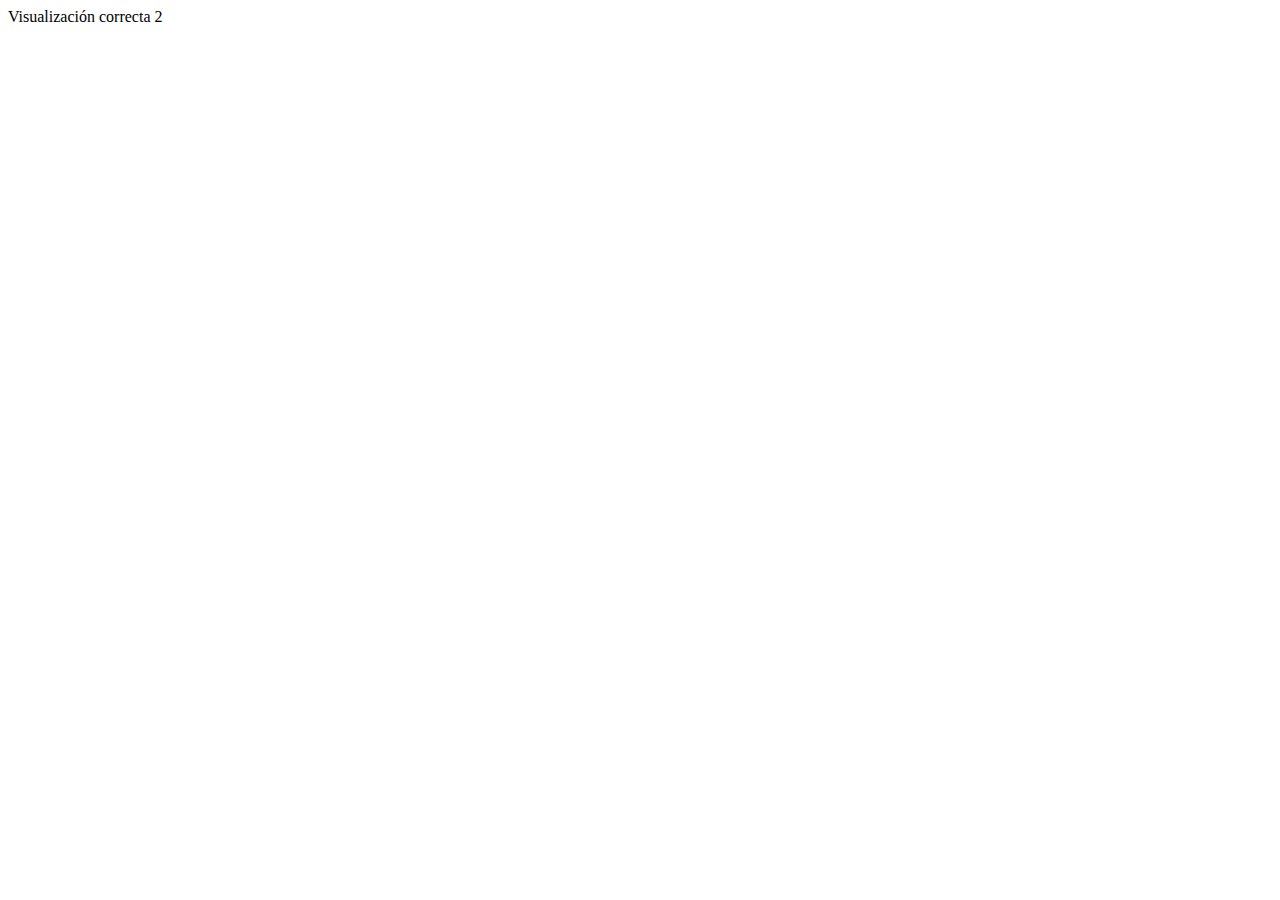
==== index.html @ b31d5048 "cambios" ====
<!DOCTYPE html>
<html lang="es">
<head>
    <meta charset="UTF-8">
    <meta http-equiv="X-UA-Compatible" content="IE=edge">
    <meta name="viewport" content="width=device-width, initial-scale=1.0">
    <title>Pruebas en github 2</title>
</head>
<body>
    Visualización correcta 2
</body>
</html>
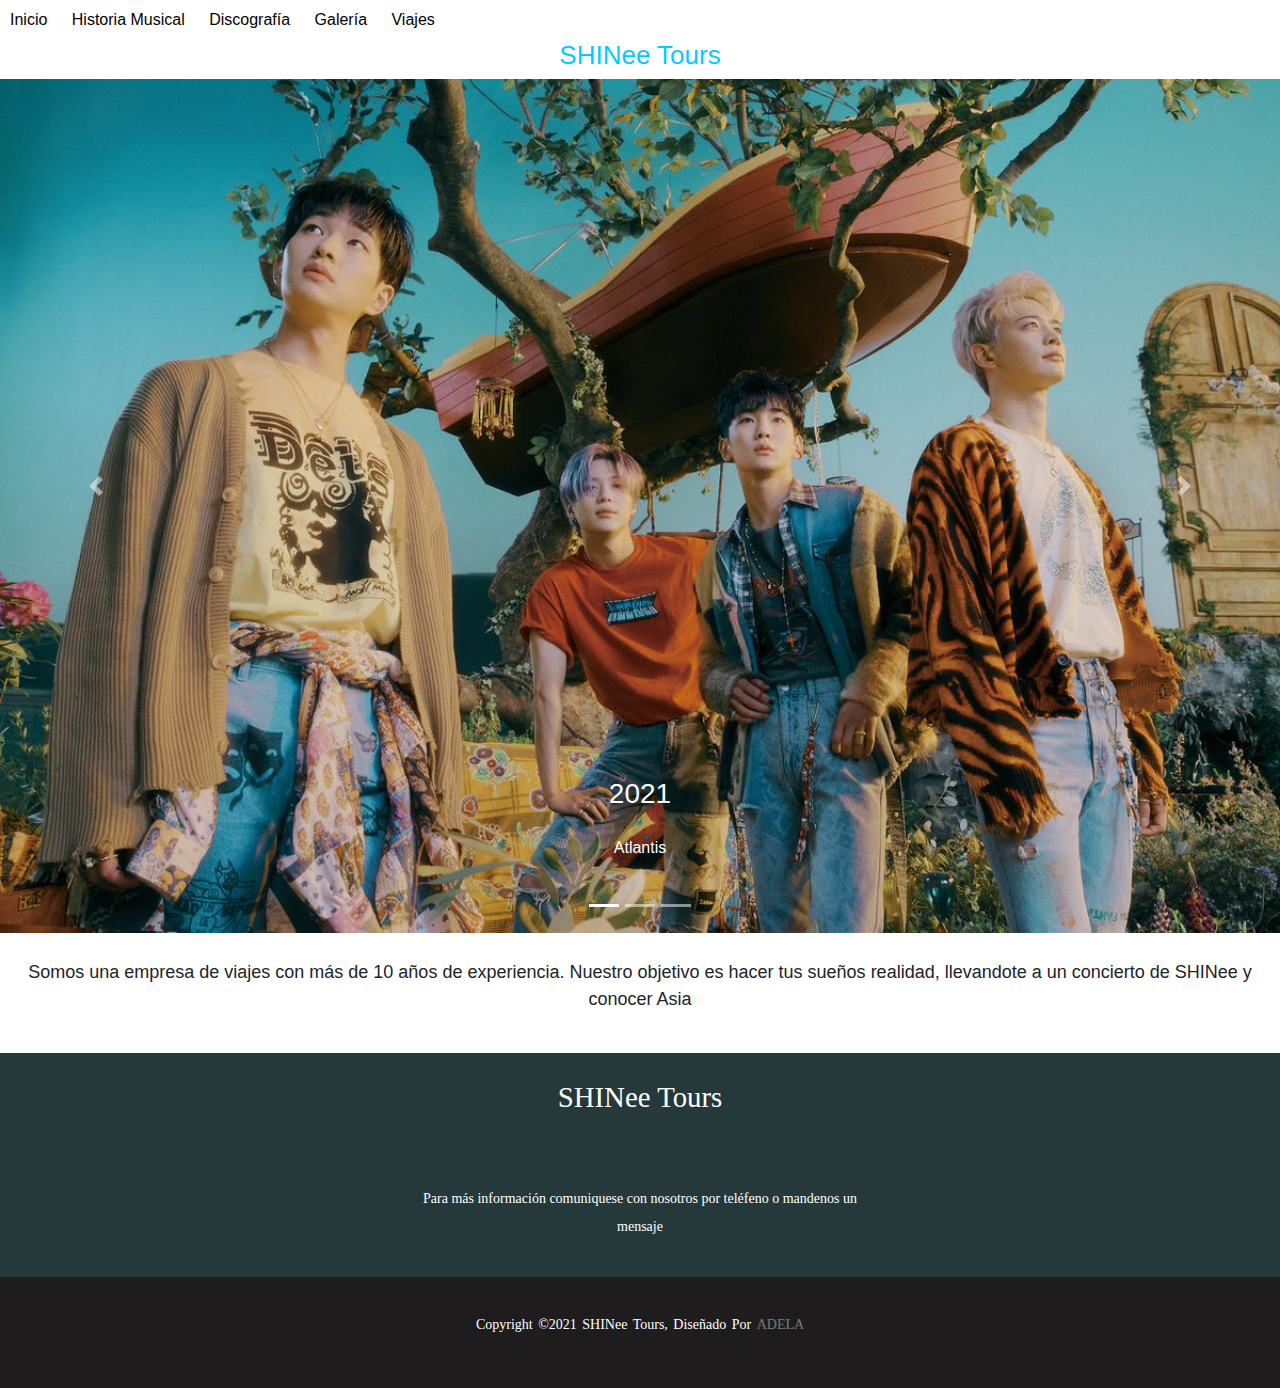
==== commit 58f51f14: "shinee tours" ====
--- a/index.html
+++ b/index.html
@@ -1,12 +1,99 @@
 <!DOCTYPE html>
 <html lang="es">
 <head>
-    <meta charset="UTF-8">
-    <meta http-equiv="X-UA-Compatible" content="IE=edge">
-    <meta name="viewport" content="width=device-width, initial-scale=1.0">
-    <title>Pruebas en github 2</title>
+<title>SHINee Tours</title>
+<meta charset="utf-8">
+<meta name="viewport" content="width=device-width, initial-scale=1">
+<link rel="stylesheet" href="https://maxcdn.bootstrapcdn.com/bootstrap/4.5.2/css/bootstrap.min.css">
+<link rel="stylesheet" href="css/prueba.css">
+
+<!--------------------------------------------------------------SEO-------------------------------------------------------------------->
+<meta name="description"
+    content="Nuestro objetivo es llevarte por un tour por países de Asia y que al finalizarlos tu ultima parada sea en Corea del Sur para el concierto de SHINee">
+
+<meta name="keywords"
+    content="TOURS, ASIA, KPOP, VIAJES, SHINEE, CONCIERTO, COREA">
 </head>
+
 <body>
-    Visualización correcta 2
+<!----------------------------------------------------------Barra de menú---------------------------------------------------------------------->
+
+<div class="menu">
+    <nav class="menu__nav">
+    <ul class="menu__ul">
+        <li class="menu__li"><a class="menu__li--efectos" href="index.html">Inicio</a></li>
+        <li class="menu__li"><a class="menu__li--efectos" href="historia.html">Historia Musical</a></li>
+        <li class="menu__li"><a class="menu__li--efectos" href="material.html">Discografía</a></li>
+        <li class="menu__li"><a class="menu__li--efectos" href="fotos.html">Galería</a></li>
+        <li class="menu__li"><a class="menu__li--efectos" href="tours.html">Viajes</a></li>
+    </ul>
+    </nav>
+</div>
+
+<!-------------------------------------------------Carrusel de imágenes--------------------------------------------------->
+<div id="demo" class="carousel slide" data-ride="carousel">
+    <ul class="carousel-indicators">
+        <li data-target="#demo" data-slide-to="0" class="active"></li>
+        <li data-target="#demo" data-slide-to="1"></li>
+        <li data-target="#demo" data-slide-to="2"></li>
+    </ul>
+<div class="carousel-inner">
+    <h1 class="carousel__titulo">SHINee Tours</h1>
+    <div class="carousel-item active">
+        <img src="img/foto16.jpg" alt="Los Angeles" width="1100" height="500">
+        <div class="carousel-caption">
+        <h3>2021</h3>
+        <p>Atlantis</p>
+        </div>   
+    </div>
+    <div class="carousel-item">
+        <img src="img/foto14.jpg" alt="Chicago" width="1100" height="500">
+        <div class="carousel-caption">
+        <h3>2021</h3>
+        <p>Don't call me</p>
+        </div>   
+    </div>
+    <div class="carousel-item">
+        <img src="img/concierto2.jpg" alt="New York" width="1100" height="500">
+        <div class="carousel-caption">
+        <h3>2014</h3>
+        <p>Tokio Dome</p>
+    </div>   
+    </div>
+    </div>
+    <a class="carousel-control-prev" href="#demo" data-slide="prev">
+    <span class="carousel-control-prev-icon"></span>
+    </a>
+    <a class="carousel-control-next" href="#demo" data-slide="next">
+    <span class="carousel-control-next-icon"></span>
+    </a>
+    </div>
+
+    
+<!---------------------------------------------------Párrafo de inicio---------------------------------------------------->
+<div class="tamano"></div>
+    <p class="texto__tamano">Somos una empresa de viajes con más de 10 años de experiencia. Nuestro objetivo es hacer tus sueños realidad, llevandote a un concierto de SHINee y conocer Asia </p>
+</div>
+
+
+<!----------------------------------------------------------FOOTER------------------------------------------------------------------>
+
+<footer>
+    <div class="footer-content">
+        <h3 class="footer__titulo">SHINee Tours</h3>
+        <p class="footer__informacion">Para más información comuniquese con nosotros por teléfeno o mandenos un mensaje</p>
+    </div>
+    <div class="footer-bottom">
+        <p>copyright &copy;2021 SHINee Tours, diseñado por <span>Adela</span></p>
+    </div>
+</footer>
+
+
+<script src="https://code.jquery.com/jquery-3.5.1.slim.min.js" integrity="sha384-DfXdz2htPH0lsSSs5nCTpuj/zy4C+OGpamoFVy38MVBnE+IbbVYUew+OrCXaRkfj" crossorigin="anonymous"></script>
+<script src="https://cdn.jsdelivr.net/npm/popper.js@1.16.0/dist/umd/popper.min.js" integrity="sha384-Q6E9RHvbIyZFJoft+2mJbHaEWldlvI9IOYy5n3zV9zzTtmI3UksdQRVvoxMfooAo" crossorigin="anonymous"></script>
+<script src="https://stackpath.bootstrapcdn.com/bootstrap/4.5.0/js/bootstrap.min.js" integrity="sha384-OgVRvuATP1z7JjHLkuOU7Xw704+h835Lr+6QL9UvYjZE3Ipu6Tp75j7Bh/kR0JKI" crossorigin="anonymous"></script>
+
+
+
 </body>
 </html>--- a/css/prueba.css
+++ b/css/prueba.css
@@ -0,0 +1,217 @@
+.texto__tamano {
+  margin-top: 2px;
+  padding: 24px;
+  text-align: center;
+  font-size: 18px; }
+
+.parrafo .parrafo__encabezado {
+  text-align: center; }
+
+.parrafo .parrafo__tamano {
+  font-size: 18px; }
+
+/*BUCLES*/
+.parrafo--1 {
+  margin-top: 2px; }
+
+.parrafo--2 {
+  margin-top: 4px; }
+
+/*EACH*/
+.photoimg1--photo {
+  background-image: url("img/img1.jpg"); }
+
+.photoimg2--photo {
+  background-image: url("img/img2.jpg"); }
+
+.photoimg3--photo {
+  background-image: url("img/img3.jpg"); }
+
+/*MAP*/
+/*FORMULARIO*/
+/*GALERIA BOOTSTRAP*/
+.gallery-block__titulo {
+  text-align: center;
+  font-size: 27px; }
+
+.gallery-block {
+  padding-bottom: 60px;
+  padding-top: 60px; }
+  .gallery-block .gallery-block__div2 {
+    margin-bottom: 50px;
+    text-align: center; }
+    .gallery-block .gallery-block__div2 .h2 {
+      font-weight: bold;
+      font-size: 1.4rem;
+      text-transform: uppercase; }
+
+.gallery-block .cards-gallery a {
+  color: #212529; }
+
+.gallery-block .cards-gallery .card {
+  margin-bottom: 30px;
+  box-shadow: 0px 2px 10px rgba(0, 0, 0, 0.15);
+  transition: 0.4s easy; }
+  .gallery-block .cards-gallery .card body {
+    text-align: center; }
+    .gallery-block .cards-gallery .card body p {
+      font-size: 15px; }
+  .gallery-block .cards-gallery .card img {
+    box-shadow: 0px 2px 10px rgba(0, 0, 0, 0.15); }
+
+.gallery-block .cards-gallery h6 {
+  font-size: 17px;
+  font-weight: bold; }
+
+.gallery-block.cards-gallery a:hover {
+  text-decoration: none; }
+
+@media (min-width: 576px) {
+  .gallery-block .transform-on-hover:hover {
+    transform: translateY(-10px) scale(1.02);
+    box-shadow: 0px 10px 10px rgba(0, 0, 0, 0.15) !important; } }
+
+div h6 {
+  text-align: center; }
+
+/*FOOTER*/
+footer {
+  position: relative;
+  bottom: 0;
+  left: 0;
+  right: 0;
+  background: #26393a;
+  height: auto;
+  width: 100vw;
+  font-family: "Open Sans";
+  padding-top: 0px;
+  color: #fff; }
+
+.footer-content {
+  display: flex;
+  align-items: center;
+  justify-content: center;
+  flex-direction: column;
+  text-align: center; }
+
+.footer__titulo {
+  padding: 20px;
+  font-size: 1.8rem;
+  font-weight: 400;
+  text-transform: capitalize;
+  line-height: 3rem; }
+
+.footer__informacion {
+  max-width: 500px;
+  margin: 19px auto;
+  line-height: 28px;
+  font-size: 14px; }
+
+.socials {
+  list-style: none;
+  display: flex;
+  align-items: center;
+  justify-content: center;
+  margin: 1rem 0 3rem 0; }
+  .socials li {
+    margin: 0 10px; }
+  .socials a {
+    text-decoration: none; }
+    .socials a i {
+      font-size: 1.1rem;
+      transition: color .4s ease; }
+
+.socials a:hover i {
+  color: aqua; }
+
+.footer-bottom {
+  background: #1f1c1e;
+  width: 100vw;
+  padding: 20px 0;
+  text-align: center; }
+  .footer-bottom p {
+    font-size: 14px;
+    word-spacing: 2px;
+    text-transform: capitalize; }
+  .footer-bottom span {
+    text-transform: uppercase;
+    opacity: .4;
+    font-weight: 200; }
+
+/*CAROUSEL*/
+div p {
+  text-align: center;
+  padding: 17px; }
+
+div img {
+  width: 100%;
+  height: 100%; }
+
+.carousel__titulo {
+  text-align: center;
+  font-size: 26px;
+  color: #00ccff; }
+
+/*GALERIA*/
+.item {
+  transition: 0.05s ease-in-out; }
+
+.item:hover {
+  filter: brightness(80%); }
+
+/*MENU*/
+.menu {
+  display: table; }
+
+.menu__nav {
+  display: table-cell;
+  vertical-align: middle;
+  text-align: center; }
+
+.menu__ul {
+  list-style: none;
+  margin: 0;
+  padding: 0; }
+
+.menu__li {
+  display: inline-block;
+  padding: 0 10px; }
+
+.menu__li--efectos {
+  position: relative;
+  display: block;
+  cursor: pointer;
+  padding: 8px 0px;
+  text-decoration: none;
+  color: #050205; }
+
+.menu__li--efectos:hover {
+  color: #000000;
+  text-decoration: none; }
+
+.menu__li--efectos:before,
+.menu__li--efectos:after {
+  content: '';
+  position: absolute;
+  width: 0%;
+  height: 2px;
+  bottom: -2px;
+  background: #000000; }
+
+.menu__li--efectos:before {
+  left: 0; }
+
+.menu__li--efectos:after {
+  right: 0;
+  background: #000000;
+  transition: width 0.8s cubic-bezier(0.22, 0.61, 0.36, 1); }
+
+.menu__li--efectos:hover:before {
+  background: rgba(0, 0, 0, 0.993);
+  width: 100%;
+  transition: width 0.5s cubic-bezier(0.22, 0.61, 0.36, 1); }
+
+.menu__li--efectos:hover:after {
+  background: transparent;
+  width: 100%;
+  transition: 0s; }
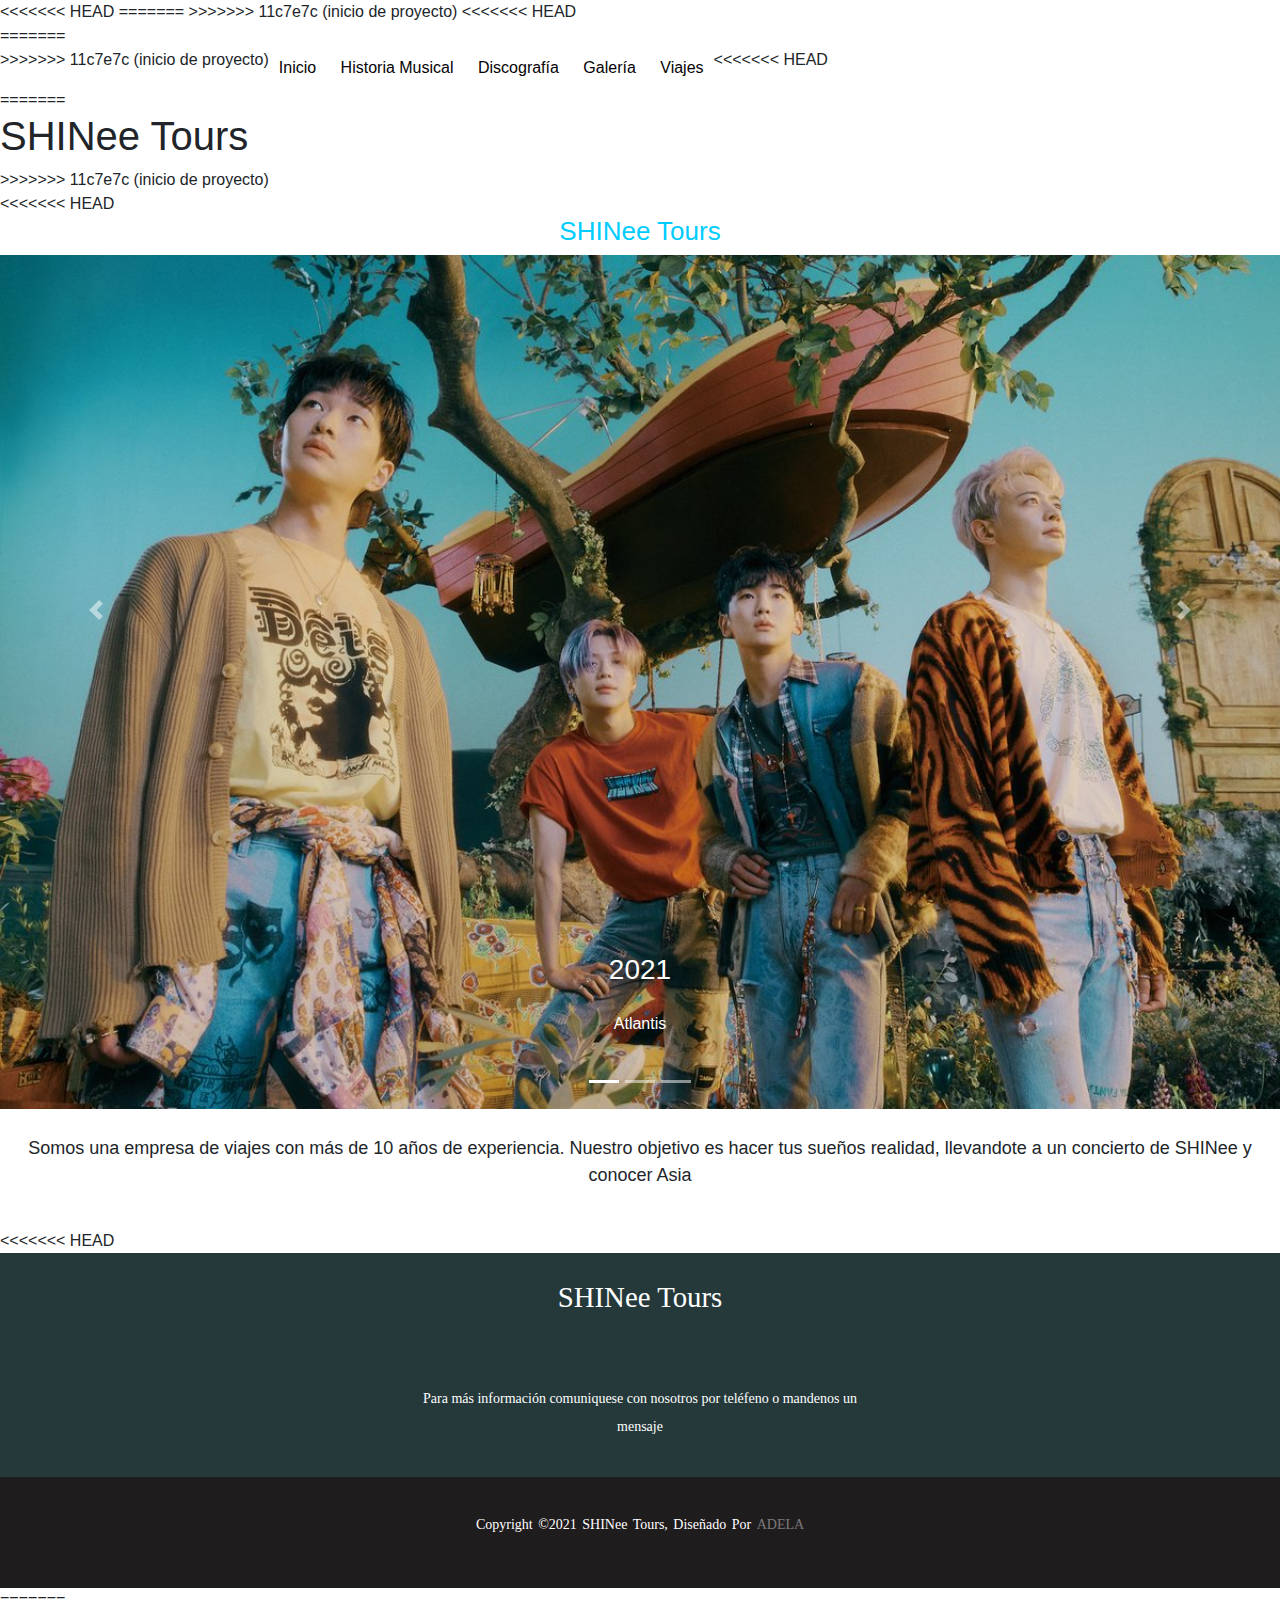
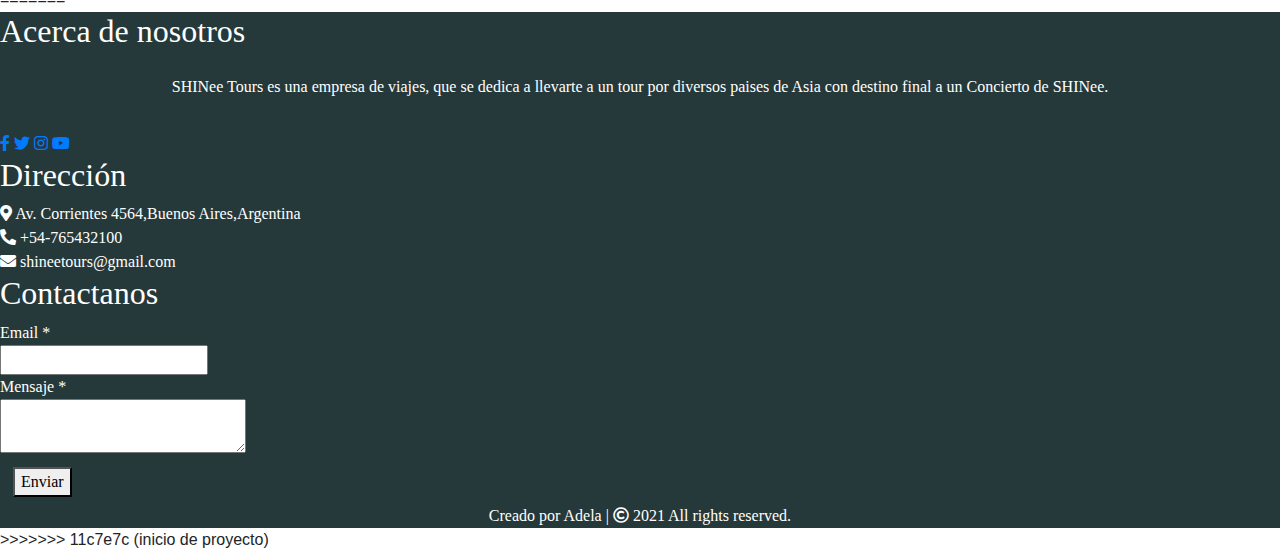
==== commit d771cc4e: "pagina actualizada" ====
--- a/index.html
+++ b/index.html
@@ -6,6 +6,10 @@
 <meta name="viewport" content="width=device-width, initial-scale=1">
 <link rel="stylesheet" href="https://maxcdn.bootstrapcdn.com/bootstrap/4.5.2/css/bootstrap.min.css">
 <link rel="stylesheet" href="css/prueba.css">
+<<<<<<< HEAD
+=======
+<link rel="stylesheet" href="https://cdnjs.cloudflare.com/ajax/libs/font-awesome/5.15.3/css/all.min.css"/>
+>>>>>>> 11c7e7c (inicio de proyecto)
 
 <!--------------------------------------------------------------SEO-------------------------------------------------------------------->
 <meta name="description"
@@ -18,7 +22,11 @@
 <body>
 <!----------------------------------------------------------Barra de menú---------------------------------------------------------------------->
 
+<<<<<<< HEAD
 <div class="menu">
+=======
+<di class="menu">
+>>>>>>> 11c7e7c (inicio de proyecto)
     <nav class="menu__nav">
     <ul class="menu__ul">
         <li class="menu__li"><a class="menu__li--efectos" href="index.html">Inicio</a></li>
@@ -28,17 +36,29 @@
         <li class="menu__li"><a class="menu__li--efectos" href="tours.html">Viajes</a></li>
     </ul>
     </nav>
+<<<<<<< HEAD
 </div>
 
 <!-------------------------------------------------Carrusel de imágenes--------------------------------------------------->
 <div id="demo" class="carousel slide" data-ride="carousel">
+=======
+</di>
+<!---------------------------------------------------TITULO NEON------------------------------------------------------------>
+
+<!-------------------------------------------------Carrusel de imágenes--------------------------------------------------->
+<div id="demo" class="carousel slide" data-ride="carousel">
+    <h1 class="neon" data-text="SHINee Tours">SHINee Tours</h1>
+>>>>>>> 11c7e7c (inicio de proyecto)
     <ul class="carousel-indicators">
         <li data-target="#demo" data-slide-to="0" class="active"></li>
         <li data-target="#demo" data-slide-to="1"></li>
         <li data-target="#demo" data-slide-to="2"></li>
     </ul>
 <div class="carousel-inner">
+<<<<<<< HEAD
     <h1 class="carousel__titulo">SHINee Tours</h1>
+=======
+>>>>>>> 11c7e7c (inicio de proyecto)
     <div class="carousel-item active">
         <img src="img/foto16.jpg" alt="Los Angeles" width="1100" height="500">
         <div class="carousel-caption">
@@ -78,6 +98,7 @@
 
 <!----------------------------------------------------------FOOTER------------------------------------------------------------------>
 
+<<<<<<< HEAD
 <footer>
     <div class="footer-content">
         <h3 class="footer__titulo">SHINee Tours</h3>
@@ -92,6 +113,72 @@
 <script src="https://code.jquery.com/jquery-3.5.1.slim.min.js" integrity="sha384-DfXdz2htPH0lsSSs5nCTpuj/zy4C+OGpamoFVy38MVBnE+IbbVYUew+OrCXaRkfj" crossorigin="anonymous"></script>
 <script src="https://cdn.jsdelivr.net/npm/popper.js@1.16.0/dist/umd/popper.min.js" integrity="sha384-Q6E9RHvbIyZFJoft+2mJbHaEWldlvI9IOYy5n3zV9zzTtmI3UksdQRVvoxMfooAo" crossorigin="anonymous"></script>
 <script src="https://stackpath.bootstrapcdn.com/bootstrap/4.5.0/js/bootstrap.min.js" integrity="sha384-OgVRvuATP1z7JjHLkuOU7Xw704+h835Lr+6QL9UvYjZE3Ipu6Tp75j7Bh/kR0JKI" crossorigin="anonymous"></script>
+=======
+    <footer>
+    <div class="main-content">
+        <div class="left box">
+        <h2>Acerca de nosotros</h2>
+        <div class="content">
+            <p>SHINee Tours es una empresa de viajes, que se dedica a llevarte a un tour por diversos paises de Asia con destino final a un Concierto de SHINee.</p>
+            <div class="social">
+            <a href="https://www.facebook.com/shinee/"><span class="fab fa-facebook-f"></span></a>
+            <a href="https://twitter.com/shinee?lang=es"><span class="fab fa-twitter"></span></a>
+            <a href="https://www.instagram.com/SHINee/"><span class="fab fa-instagram"></span></a>
+            <a href="https://www.youtube.com/channel/UCyPwRgc3gQGqhk6RoGS50Ug"><span class="fab fa-youtube"></span></a>
+            </div>
+        </div>
+        </div>
+
+        <div class="center box">
+        <h2>Dirección</h2>
+        <div class="content">
+            <div class="place">
+            <span class="fas fa-map-marker-alt"></span>
+            <span class="text">Av. Corrientes 4564,Buenos Aires,Argentina</span>
+            </div>
+            <div class="phone">
+            <span class="fas fa-phone-alt"></span>
+            <span class="text">+54-765432100</span>
+            </div>
+            <div class="email">
+            <span class="fas fa-envelope"></span>
+            <span class="text">shineetours@gmail.com</span>
+            </div>
+        </div>
+        </div>
+
+        <div class="right box">
+        <h2>Contactanos</h2>
+        <div class="content">
+            <form action="#">
+            <div class="email">
+              <div class="text">Email *</div>
+                <input type="email" required>
+            </div>
+            <div class="msg">
+              <div class="text">Mensaje *</div>
+                <textarea rows="2" cols="25" required></textarea>
+            </div>
+            <div class="btn">
+                <button type="submit">Enviar</button>
+            </div>
+            </form>
+        </div>
+        </div>
+    </div>
+    <div class="bottom">
+        <center>
+        <span class="credit">Creado por <a>Adela</a> | </span>
+        <span class="far fa-copyright"></span><span> 2021 All rights reserved.</span>
+        </center>
+    </div>
+    </footer>
+
+    <script src="https://code.jquery.com/jquery-3.5.1.slim.min.js" integrity="sha384-DfXdz2htPH0lsSSs5nCTpuj/zy4C+OGpamoFVy38MVBnE+IbbVYUew+OrCXaRkfj" crossorigin="anonymous"></script>
+    <script src="https://cdn.jsdelivr.net/npm/popper.js@1.16.0/dist/umd/popper.min.js" integrity="sha384-Q6E9RHvbIyZFJoft+2mJbHaEWldlvI9IOYy5n3zV9zzTtmI3UksdQRVvoxMfooAo" crossorigin="anonymous"></script>
+    <script src="https://stackpath.bootstrapcdn.com/bootstrap/4.5.0/js/bootstrap.min.js" integrity="sha384-OgVRvuATP1z7JjHLkuOU7Xw704+h835Lr+6QL9UvYjZE3Ipu6Tp75j7Bh/kR0JKI" crossorigin="anonymous"></script>
+
+>>>>>>> 11c7e7c (inicio de proyecto)
 
 
 
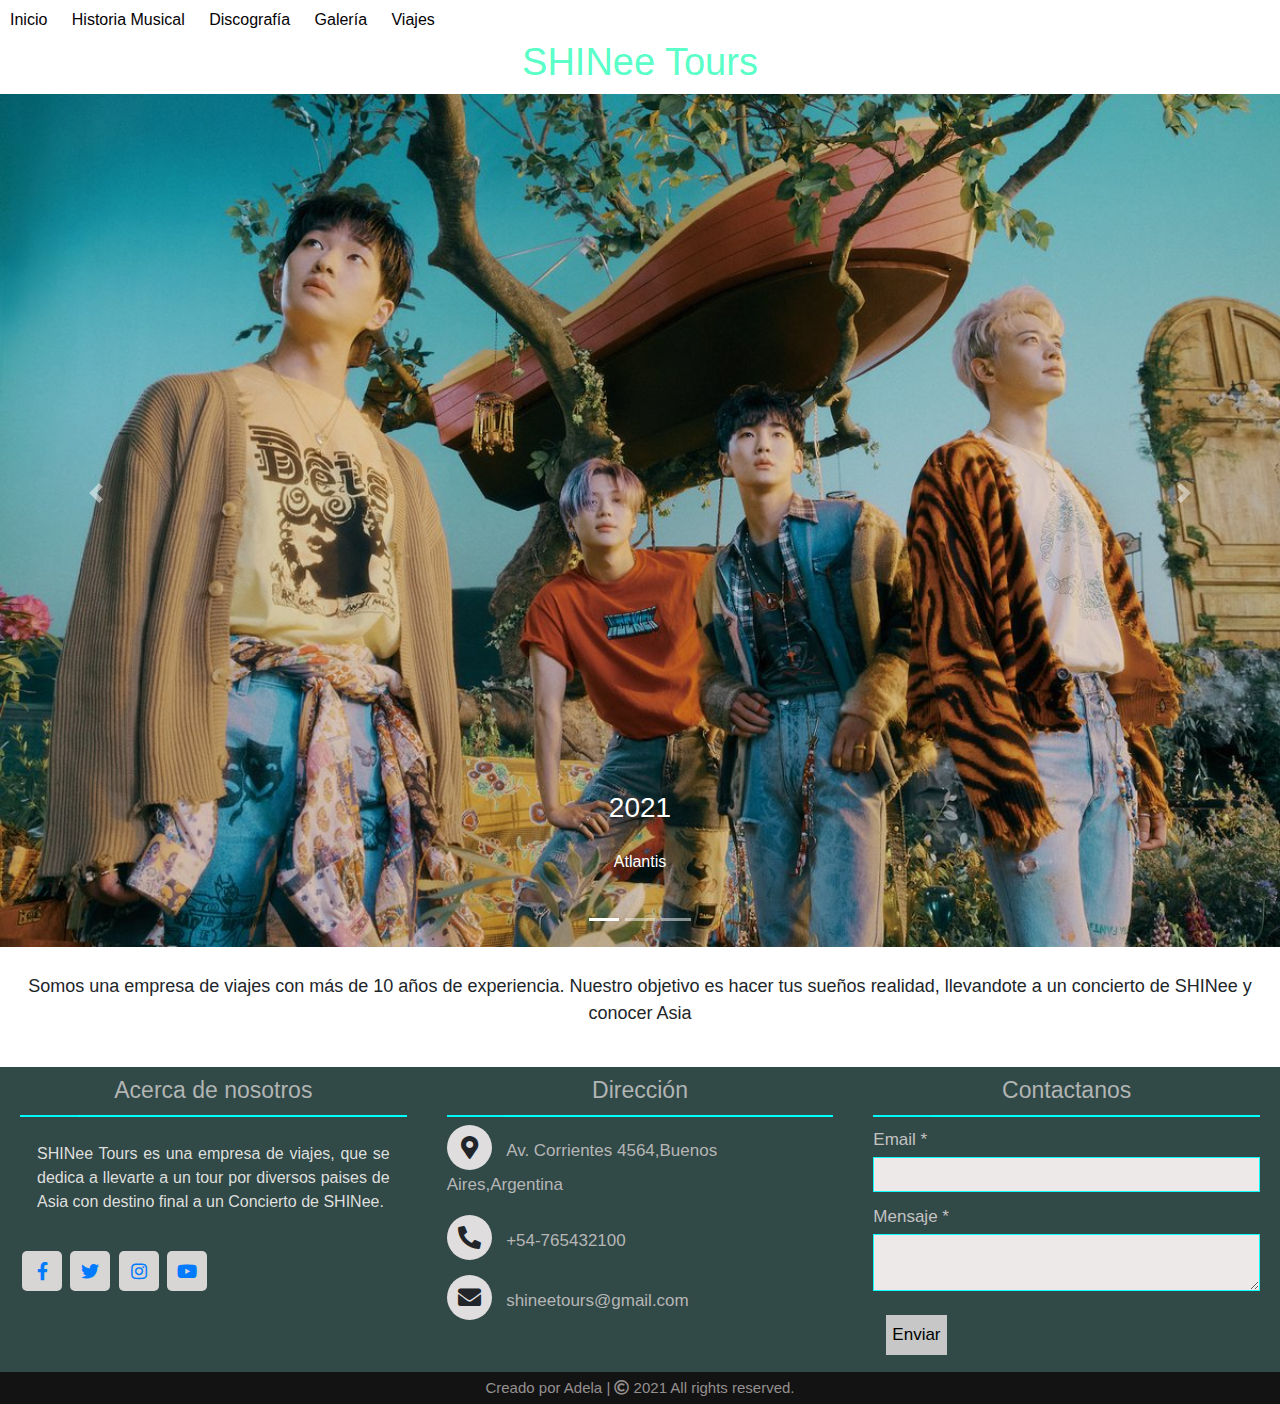
==== commit 895b4a4a: "primer repositorio1" ====
--- a/index.html
+++ b/index.html
@@ -6,10 +6,7 @@
 <meta name="viewport" content="width=device-width, initial-scale=1">
 <link rel="stylesheet" href="https://maxcdn.bootstrapcdn.com/bootstrap/4.5.2/css/bootstrap.min.css">
 <link rel="stylesheet" href="css/prueba.css">
-<<<<<<< HEAD
-=======
 <link rel="stylesheet" href="https://cdnjs.cloudflare.com/ajax/libs/font-awesome/5.15.3/css/all.min.css"/>
->>>>>>> 11c7e7c (inicio de proyecto)
 
 <!--------------------------------------------------------------SEO-------------------------------------------------------------------->
 <meta name="description"
@@ -22,11 +19,8 @@
 <body>
 <!----------------------------------------------------------Barra de menú---------------------------------------------------------------------->
 
-<<<<<<< HEAD
 <div class="menu">
-=======
-<di class="menu">
->>>>>>> 11c7e7c (inicio de proyecto)
+<div class="menu">
     <nav class="menu__nav">
     <ul class="menu__ul">
         <li class="menu__li"><a class="menu__li--efectos" href="index.html">Inicio</a></li>
@@ -36,29 +30,17 @@
         <li class="menu__li"><a class="menu__li--efectos" href="tours.html">Viajes</a></li>
     </ul>
     </nav>
-<<<<<<< HEAD
 </div>
 
 <!-------------------------------------------------Carrusel de imágenes--------------------------------------------------->
 <div id="demo" class="carousel slide" data-ride="carousel">
-=======
-</di>
-<!---------------------------------------------------TITULO NEON------------------------------------------------------------>
-
-<!-------------------------------------------------Carrusel de imágenes--------------------------------------------------->
-<div id="demo" class="carousel slide" data-ride="carousel">
     <h1 class="neon" data-text="SHINee Tours">SHINee Tours</h1>
->>>>>>> 11c7e7c (inicio de proyecto)
     <ul class="carousel-indicators">
         <li data-target="#demo" data-slide-to="0" class="active"></li>
         <li data-target="#demo" data-slide-to="1"></li>
         <li data-target="#demo" data-slide-to="2"></li>
     </ul>
 <div class="carousel-inner">
-<<<<<<< HEAD
-    <h1 class="carousel__titulo">SHINee Tours</h1>
-=======
->>>>>>> 11c7e7c (inicio de proyecto)
     <div class="carousel-item active">
         <img src="img/foto16.jpg" alt="Los Angeles" width="1100" height="500">
         <div class="carousel-caption">
@@ -97,24 +79,7 @@
 
 
 <!----------------------------------------------------------FOOTER------------------------------------------------------------------>
-
-<<<<<<< HEAD
 <footer>
-    <div class="footer-content">
-        <h3 class="footer__titulo">SHINee Tours</h3>
-        <p class="footer__informacion">Para más información comuniquese con nosotros por teléfeno o mandenos un mensaje</p>
-    </div>
-    <div class="footer-bottom">
-        <p>copyright &copy;2021 SHINee Tours, diseñado por <span>Adela</span></p>
-    </div>
-</footer>
-
-
-<script src="https://code.jquery.com/jquery-3.5.1.slim.min.js" integrity="sha384-DfXdz2htPH0lsSSs5nCTpuj/zy4C+OGpamoFVy38MVBnE+IbbVYUew+OrCXaRkfj" crossorigin="anonymous"></script>
-<script src="https://cdn.jsdelivr.net/npm/popper.js@1.16.0/dist/umd/popper.min.js" integrity="sha384-Q6E9RHvbIyZFJoft+2mJbHaEWldlvI9IOYy5n3zV9zzTtmI3UksdQRVvoxMfooAo" crossorigin="anonymous"></script>
-<script src="https://stackpath.bootstrapcdn.com/bootstrap/4.5.0/js/bootstrap.min.js" integrity="sha384-OgVRvuATP1z7JjHLkuOU7Xw704+h835Lr+6QL9UvYjZE3Ipu6Tp75j7Bh/kR0JKI" crossorigin="anonymous"></script>
-=======
-    <footer>
     <div class="main-content">
         <div class="left box">
         <h2>Acerca de nosotros</h2>
@@ -174,11 +139,8 @@
     </div>
     </footer>
 
-    <script src="https://code.jquery.com/jquery-3.5.1.slim.min.js" integrity="sha384-DfXdz2htPH0lsSSs5nCTpuj/zy4C+OGpamoFVy38MVBnE+IbbVYUew+OrCXaRkfj" crossorigin="anonymous"></script>
-    <script src="https://cdn.jsdelivr.net/npm/popper.js@1.16.0/dist/umd/popper.min.js" integrity="sha384-Q6E9RHvbIyZFJoft+2mJbHaEWldlvI9IOYy5n3zV9zzTtmI3UksdQRVvoxMfooAo" crossorigin="anonymous"></script>
-    <script src="https://stackpath.bootstrapcdn.com/bootstrap/4.5.0/js/bootstrap.min.js" integrity="sha384-OgVRvuATP1z7JjHLkuOU7Xw704+h835Lr+6QL9UvYjZE3Ipu6Tp75j7Bh/kR0JKI" crossorigin="anonymous"></script>
-
->>>>>>> 11c7e7c (inicio de proyecto)
+<script src="https://cdn.jsdelivr.net/npm/popper.js@1.16.0/dist/umd/popper.min.js" integrity="sha384-Q6E9RHvbIyZFJoft+2mJbHaEWldlvI9IOYy5n3zV9zzTtmI3UksdQRVvoxMfooAo" crossorigin="anonymous"></script>
+<script src="https://stackpath.bootstrapcdn.com/bootstrap/4.5.0/js/bootstrap.min.js" integrity="sha384-OgVRvuATP1z7JjHLkuOU7Xw704+h835Lr+6QL9UvYjZE3Ipu6Tp75j7Bh/kR0JKI" crossorigin="anonymous"></script>
 
 
 
--- a/css/prueba.css
+++ b/css/prueba.css
@@ -4,35 +4,23 @@
   text-align: center;
   font-size: 18px; }
 
+.neon {
+  text-align: center;
+  color: #02f8f8;
+  font-size: 34px; }
+
 .parrafo .parrafo__encabezado {
   text-align: center; }
 
 .parrafo .parrafo__tamano {
   font-size: 18px; }
 
-/*BUCLES*/
-.parrafo--1 {
-  margin-top: 2px; }
-
-.parrafo--2 {
-  margin-top: 4px; }
-
-/*EACH*/
-.photoimg1--photo {
-  background-image: url("img/img1.jpg"); }
-
-.photoimg2--photo {
-  background-image: url("img/img2.jpg"); }
-
-.photoimg3--photo {
-  background-image: url("img/img3.jpg"); }
-
-/*MAP*/
-/*FORMULARIO*/
 /*GALERIA BOOTSTRAP*/
 .gallery-block__titulo {
   text-align: center;
-  font-size: 27px; }
+  font-size: 27px;
+  font-size: 37px;
+  color: #00ffdd; }
 
 .gallery-block {
   padding-bottom: 60px;
@@ -51,6 +39,7 @@
 .gallery-block .cards-gallery .card {
   margin-bottom: 30px;
   box-shadow: 0px 2px 10px rgba(0, 0, 0, 0.15);
+  box-shadow: 0px 2px 10px rgba(194, 235, 48, 0.15);
   transition: 0.4s easy; }
   .gallery-block .cards-gallery .card body {
     text-align: center; }
@@ -69,7 +58,8 @@
 @media (min-width: 576px) {
   .gallery-block .transform-on-hover:hover {
     transform: translateY(-10px) scale(1.02);
-    box-shadow: 0px 10px 10px rgba(0, 0, 0, 0.15) !important; } }
+    box-shadow: 0px 10px 10px rgba(0, 0, 0, 0.15) !important;
+    box-shadow: 0px 10px 10px rgba(238, 42, 42, 0.15) !important; } }
 
 div h6 {
   text-align: center; }
@@ -77,66 +67,144 @@
 /*FOOTER*/
 footer {
   position: relative;
-  bottom: 0;
-  left: 0;
-  right: 0;
-  background: #26393a;
-  height: auto;
-  width: 100vw;
-  font-family: "Open Sans";
-  padding-top: 0px;
-  color: #fff; }
-
-.footer-content {
-  display: flex;
-  align-items: center;
-  justify-content: center;
-  flex-direction: column;
+  bottom: 0px;
+  width: 100%;
+  background: #314947; }
+
+.main-content {
+  display: flex; }
+  .main-content .box {
+    flex-basis: 50%;
+    padding: 10px 20px; }
+
+.box h2 {
+  font-size: 23px;
+  color: #b2b4b4;
   text-align: center; }
 
-.footer__titulo {
-  padding: 20px;
-  font-size: 1.8rem;
-  font-weight: 400;
-  text-transform: capitalize;
-  line-height: 3rem; }
-
-.footer__informacion {
-  max-width: 500px;
-  margin: 19px auto;
-  line-height: 28px;
-  font-size: 14px; }
-
-.socials {
-  list-style: none;
-  display: flex;
-  align-items: center;
-  justify-content: center;
-  margin: 1rem 0 3rem 0; }
-  .socials li {
-    margin: 0 10px; }
-  .socials a {
+.box .content {
+  margin: 20px 0 0 0;
+  position: relative; }
+
+.box .content:before {
+  position: absolute;
+  content: '';
+  top: -10px;
+  height: 2px;
+  width: 100%;
+  background: #00ffff; }
+
+.box .content:after {
+  position: absolute;
+  content: '';
+  height: 2px;
+  width: 15%;
+  background: #02f8f8;
+  top: -10px; }
+
+.left .content p {
+  text-align: justify;
+  color: #dfdfdd; }
+
+.left .content .social {
+  margin: 20px 0 0 0; }
+  .left .content .social a {
+    padding: 0 2px; }
+    .left .content .social a span {
+      height: 40px;
+      width: 40px;
+      background: #d8d5d5;
+      text-align: center;
+      line-height: 40px;
+      font-size: 18px;
+      border-radius: 5px;
+      transition: 0.3s;
+      justify-content: center; }
+    .left .content .social a span:hover {
+      background: #01ffff; }
+
+.center .content .fas {
+  font-size: 1.4375rem;
+  background: #dfdddd;
+  height: 45px;
+  width: 45px;
+  line-height: 45px;
+  text-align: center;
+  border-radius: 50%;
+  transition: 0.3s;
+  cursor: pointer; }
+  .center .content .fas :hover {
+    background: #858181; }
+
+.center .content .text {
+  font-size: 1.0625rem;
+  font-weight: 500;
+  padding-left: 10px;
+  color: #b6b6b6; }
+
+.center .content .phone {
+  margin: 15px 0; }
+
+.right form .text {
+  font-size: 1.0625rem;
+  margin-bottom: 2px;
+  color: #c4c2c2; }
+
+.right form .msg {
+  margin-top: 10px; }
+
+.right form .btn {
+  margin-top: 10px; }
+
+.right form .btn button {
+  height: 40px;
+  width: 100%;
+  border: none;
+  outline: none;
+  background: #c7c7c7;
+  font-size: 1.0625rem;
+  font-weight: 500;
+  cursor: pointer;
+  transition: .3s; }
+
+.right form .btn button:hover {
+  background: #00ffdd; }
+
+.right form input, .right form textarea {
+  width: 100%;
+  font-size: 1.0625rem;
+  background: #eee9e9;
+  padding-left: 10px;
+  border: 1px solid #0cffff; }
+
+.right form input:focus,
+.right form textarea:focus {
+  outline-color: #3498db; }
+
+.right form input {
+  height: 35px; }
+
+.bottom center {
+  padding: 5px;
+  font-size: 0.9375rem;
+  background: #141313; }
+  .bottom center span {
+    color: #949090; }
+  .bottom center a {
+    color: #ffffff;
     text-decoration: none; }
-    .socials a i {
-      font-size: 1.1rem;
-      transition: color .4s ease; }
-
-.socials a:hover i {
-  color: aqua; }
-
-.footer-bottom {
-  background: #1f1c1e;
-  width: 100vw;
-  padding: 20px 0;
-  text-align: center; }
-  .footer-bottom p {
-    font-size: 14px;
-    word-spacing: 2px;
-    text-transform: capitalize; }
-  .footer-bottom span {
-    text-transform: uppercase;
-    opacity: .4;
-    font-weight: 200; }
+  .bottom center a:hover {
+    text-decoration: underline; }
+
+@media screen and (max-width: 900px) {
+  footer {
+    position: inherit;
+    bottom: 0px; }
+  .main-content {
+    flex-wrap: wrap;
+    flex-direction: column; }
+    .main-content .box {
+      margin: 5px 0; } }
 
 /*CAROUSEL*/
 div p {
@@ -151,6 +219,11 @@
   text-align: center;
   font-size: 26px;
   color: #00ccff; }
+
+.neon {
+  text-align: center;
+  font-size: 38px;
+  color: #5bffc8; }
 
 /*GALERIA*/
 .item {
@@ -215,3 +288,52 @@
   background: transparent;
   width: 100%;
   transition: 0s; }
+
+/*LINEA DE TIEMPO*/
+.about-section {
+  background: url(img/great50.jpg);
+  background-size: 55%;
+  background-color: #04f7ff;
+  overflow: hidden;
+  padding: 100px 0; }
+
+.inner-container {
+  width: 55%;
+  float: right;
+  background-color: #ffffff;
+  padding: 150px; }
+  .inner-container h1 {
+    margin-bottom: 30px;
+    font-size: 30px;
+    font-weight: 900;
+    text-align: center; }
+
+.text {
+  font-size: 18px;
+  color: #545454;
+  line-height: 30px;
+  text-align: justify;
+  margin-bottom: 40px; }
+
+.skills {
+  display: flex;
+  justify-content: space-between;
+  font-weight: 700;
+  font-size: 13px; }
+
+@media screen and (max-width: 1200px) {
+  .inner-container {
+    padding: 80px; } }
+
+@media screen and (max-width: 1000px) {
+  .about-section {
+    background-size: 100%;
+    padding: 100px 40px; }
+  .inner-container {
+    width: 100%; } }
+
+@media screen and (max-width: 600px) {
+  .about-section {
+    padding: 0; }
+  .inner-container {
+    padding: 60px; } }
